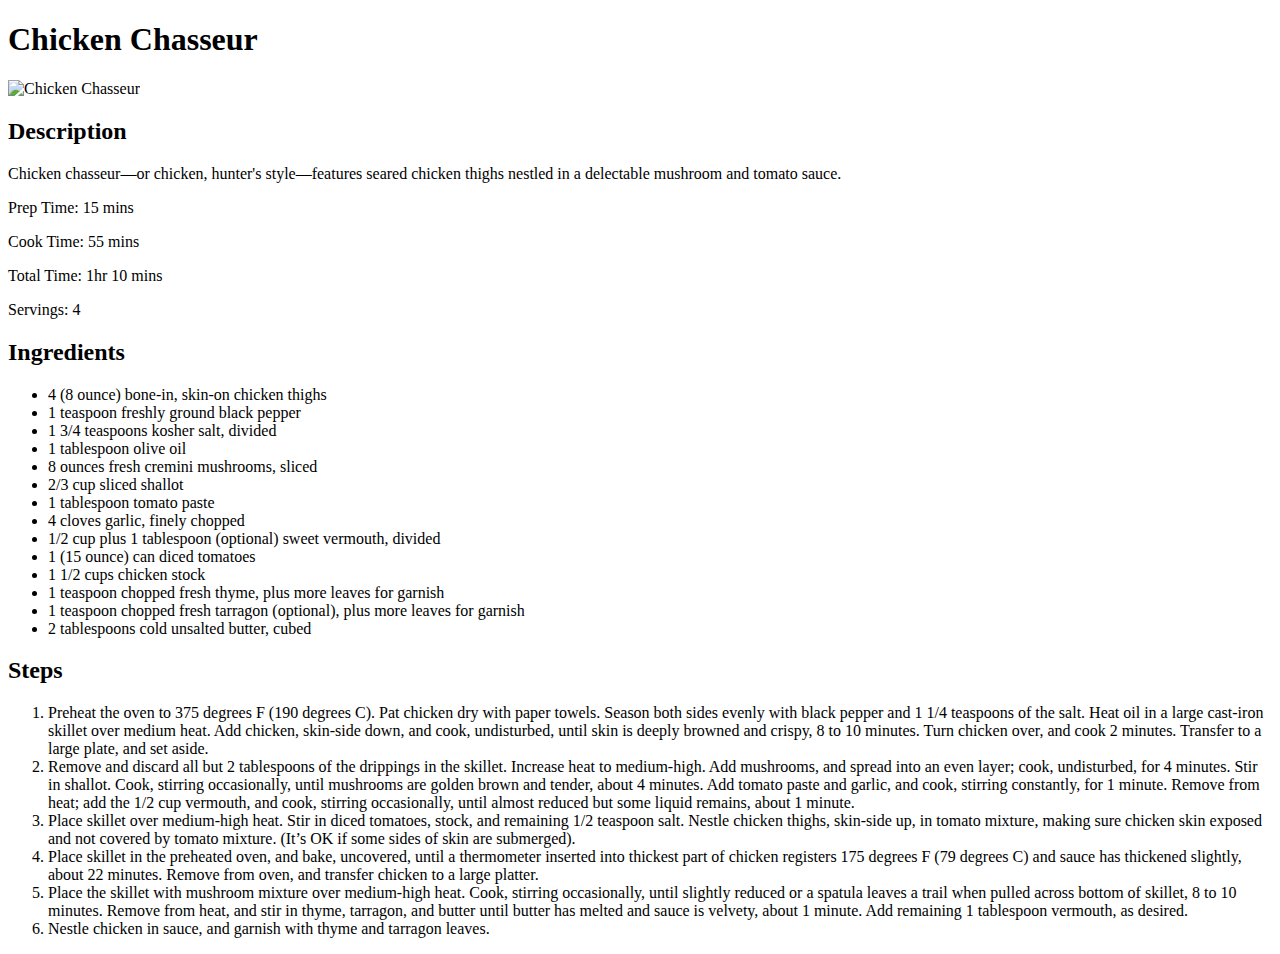
==== recipes/chickenc.html @ 50bd2013 "build: html for index and 3 recipes" ====
<!DOCTYPE html>
<html lang="en">
<head>
    <meta charset="UTF-8">
    <meta name="viewport" content="width=device-width, initial-scale=1.0">
    <title>Document</title>
</head>
<body>
    <h1>Chicken Chasseur</h1>
    <img src="https://www.allrecipes.com/thmb/OjyFOP18nHsOOvt5DHB52NN_Ous=/750x0/filters:no_upscale():max_bytes(150000):strip_icc():format(webp)/8679017-chicken-chasseur-ddmfs-2715-beauty-4x3-f5126ed25c6843beba9289e816d3c880.jpg" rel="noopener noreferrer" alt="Chicken Chasseur">
    
    <h2>Description</h2>
    <p>Chicken chasseur—or chicken, hunter's style—features seared chicken thighs nestled in a delectable mushroom and tomato sauce.</p>
    <p>Prep Time: 15 mins</p>
    <p>Cook Time: 55 mins</p>
    <p>Total Time: 1hr 10 mins</p>
    <p>Servings: 4</p>
    
    <h2>Ingredients</h2>
    <ul>
        <li>4 (8 ounce) bone-in, skin-on chicken thighs</li>
        <li>1 teaspoon freshly ground black pepper</li>
        <li>1 3/4 teaspoons kosher salt, divided</li>
        <li>1 tablespoon olive oil</li>
        <li>8 ounces fresh cremini mushrooms, sliced</li>
        <li>2/3 cup sliced shallot</li>
        <li>1 tablespoon tomato paste</li>
        <li>4 cloves garlic, finely chopped</li>
        <li>1/2 cup plus 1 tablespoon (optional) sweet vermouth, divided</li>
        <li>1 (15 ounce) can diced tomatoes</li>
        <li>1 1/2 cups chicken stock</li>
        <li>1 teaspoon chopped fresh thyme, plus more leaves for garnish</li>
        <li>1 teaspoon chopped fresh tarragon (optional), plus more leaves for garnish</li>
        <li>2 tablespoons cold unsalted butter, cubed</li>
    </ul>

    <h2>Steps</h2>
    <ol>
        <li>Preheat the oven to 375 degrees F (190 degrees C). Pat chicken dry with paper towels. Season both sides evenly with black pepper and 1 1/4 teaspoons of the salt. Heat oil in a large cast-iron skillet over medium heat. Add chicken, skin-side down, and cook, undisturbed, until skin is deeply browned and crispy, 8 to 10 minutes. Turn chicken over, and cook 2 minutes. Transfer to a large plate, and set aside.</li>
        <li>Remove and discard all but 2 tablespoons of the drippings in the skillet. Increase heat to medium-high. Add mushrooms, and spread into an even layer; cook, undisturbed, for 4 minutes. Stir in shallot. Cook, stirring occasionally, until mushrooms are golden brown and tender, about 4 minutes. Add tomato paste and garlic, and cook, stirring constantly, for 1 minute. Remove from heat; add the 1/2 cup vermouth, and cook, stirring occasionally, until almost reduced but some liquid remains, about 1 minute.</li>
        <li>Place skillet over medium-high heat. Stir in diced tomatoes, stock, and remaining 1/2 teaspoon salt. Nestle chicken thighs, skin-side up, in tomato mixture, making sure chicken skin exposed and not covered by tomato mixture. (It’s OK if some sides of skin are submerged).</li>
        <li>Place skillet in the preheated oven, and bake, uncovered, until a thermometer inserted into thickest part of chicken registers 175 degrees F (79 degrees C) and sauce has thickened slightly, about 22 minutes. Remove from oven, and transfer chicken to a large platter.</li>
        <li>Place the skillet with mushroom mixture over medium-high heat. Cook, stirring occasionally, until slightly reduced or a spatula leaves a trail when pulled across bottom of skillet, 8 to 10 minutes. Remove from heat, and stir in thyme, tarragon, and butter until butter has melted and sauce is velvety, about 1 minute. Add remaining 1 tablespoon vermouth, as desired.</li>
        <li>Nestle chicken in sauce, and garnish with thyme and tarragon leaves.</li>
    </ol>
</body>
</html>
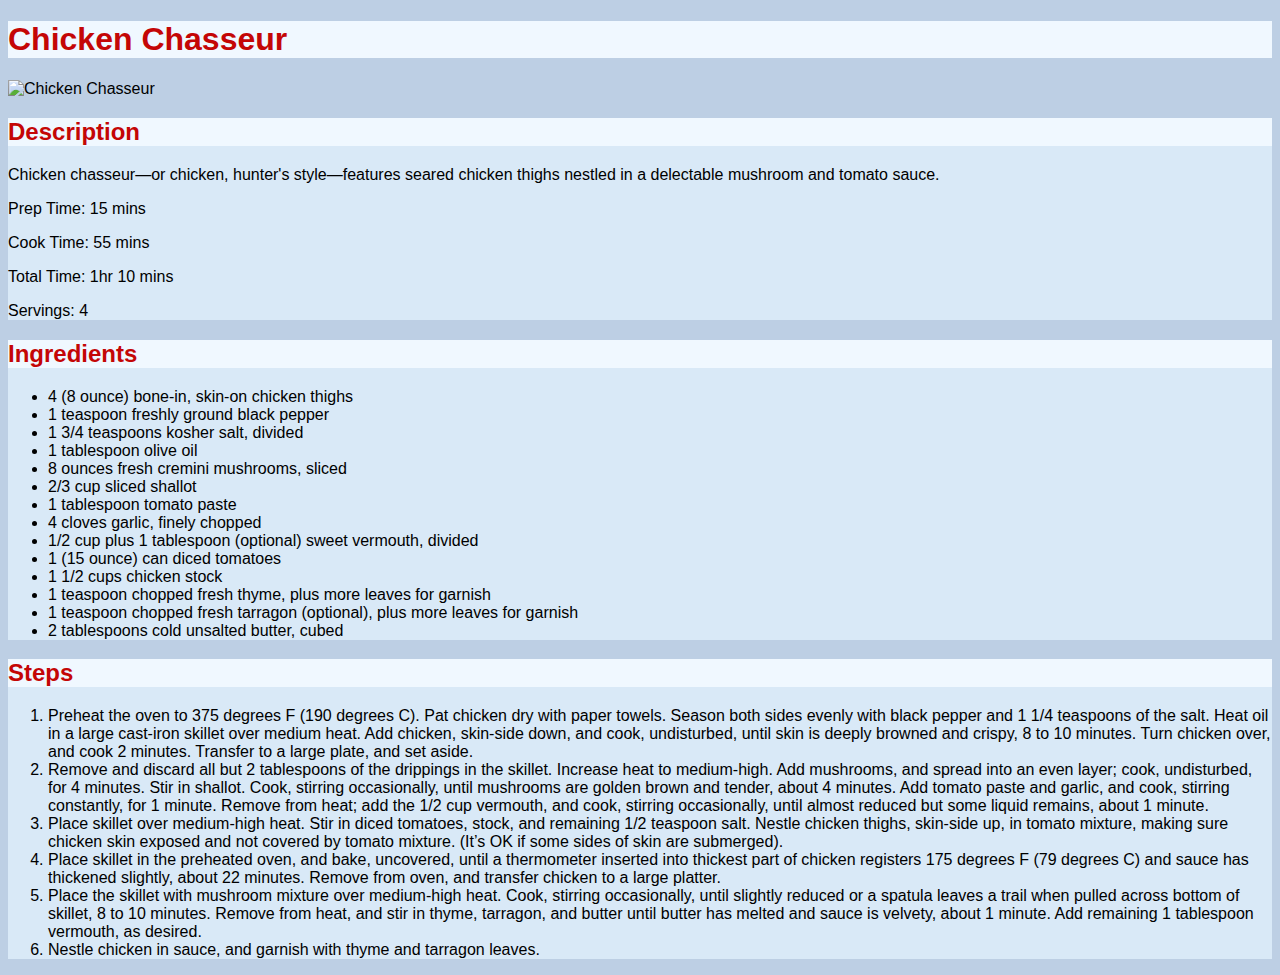
==== commit 0af05e7f: "build css" ====
--- a/recipes/chickenc.html
+++ b/recipes/chickenc.html
@@ -4,44 +4,56 @@
     <meta charset="UTF-8">
     <meta name="viewport" content="width=device-width, initial-scale=1.0">
     <title>Document</title>
+    <link rel="stylesheet" href="./chic.css">
 </head>
-<body>
+<body id="all">
     <h1>Chicken Chasseur</h1>
-    <img src="https://www.allrecipes.com/thmb/OjyFOP18nHsOOvt5DHB52NN_Ous=/750x0/filters:no_upscale():max_bytes(150000):strip_icc():format(webp)/8679017-chicken-chasseur-ddmfs-2715-beauty-4x3-f5126ed25c6843beba9289e816d3c880.jpg" rel="noopener noreferrer" alt="Chicken Chasseur">
+    <img id="imge" src="https://www.allrecipes.com/thmb/OjyFOP18nHsOOvt5DHB52NN_Ous=/750x0/filters:no_upscale():max_bytes(150000):strip_icc():format(webp)/8679017-chicken-chasseur-ddmfs-2715-beauty-4x3-f5126ed25c6843beba9289e816d3c880.jpg" rel="noopener noreferrer" alt="Chicken Chasseur">
     
-    <h2>Description</h2>
-    <p>Chicken chasseur—or chicken, hunter's style—features seared chicken thighs nestled in a delectable mushroom and tomato sauce.</p>
-    <p>Prep Time: 15 mins</p>
-    <p>Cook Time: 55 mins</p>
-    <p>Total Time: 1hr 10 mins</p>
-    <p>Servings: 4</p>
     
-    <h2>Ingredients</h2>
-    <ul>
-        <li>4 (8 ounce) bone-in, skin-on chicken thighs</li>
-        <li>1 teaspoon freshly ground black pepper</li>
-        <li>1 3/4 teaspoons kosher salt, divided</li>
-        <li>1 tablespoon olive oil</li>
-        <li>8 ounces fresh cremini mushrooms, sliced</li>
-        <li>2/3 cup sliced shallot</li>
-        <li>1 tablespoon tomato paste</li>
-        <li>4 cloves garlic, finely chopped</li>
-        <li>1/2 cup plus 1 tablespoon (optional) sweet vermouth, divided</li>
-        <li>1 (15 ounce) can diced tomatoes</li>
-        <li>1 1/2 cups chicken stock</li>
-        <li>1 teaspoon chopped fresh thyme, plus more leaves for garnish</li>
-        <li>1 teaspoon chopped fresh tarragon (optional), plus more leaves for garnish</li>
-        <li>2 tablespoons cold unsalted butter, cubed</li>
-    </ul>
+        
+    <div class="cont">
+        <h2>Description</h2>
+        <p>Chicken chasseur—or chicken, hunter's style—features seared chicken thighs nestled in a delectable mushroom and tomato sauce.</p>
+        <p>Prep Time: 15 mins</p>
+        <p>Cook Time: 55 mins</p>
+        <p>Total Time: 1hr 10 mins</p>
+        <p>Servings: 4</p>
+    </div>
 
-    <h2>Steps</h2>
-    <ol>
-        <li>Preheat the oven to 375 degrees F (190 degrees C). Pat chicken dry with paper towels. Season both sides evenly with black pepper and 1 1/4 teaspoons of the salt. Heat oil in a large cast-iron skillet over medium heat. Add chicken, skin-side down, and cook, undisturbed, until skin is deeply browned and crispy, 8 to 10 minutes. Turn chicken over, and cook 2 minutes. Transfer to a large plate, and set aside.</li>
-        <li>Remove and discard all but 2 tablespoons of the drippings in the skillet. Increase heat to medium-high. Add mushrooms, and spread into an even layer; cook, undisturbed, for 4 minutes. Stir in shallot. Cook, stirring occasionally, until mushrooms are golden brown and tender, about 4 minutes. Add tomato paste and garlic, and cook, stirring constantly, for 1 minute. Remove from heat; add the 1/2 cup vermouth, and cook, stirring occasionally, until almost reduced but some liquid remains, about 1 minute.</li>
-        <li>Place skillet over medium-high heat. Stir in diced tomatoes, stock, and remaining 1/2 teaspoon salt. Nestle chicken thighs, skin-side up, in tomato mixture, making sure chicken skin exposed and not covered by tomato mixture. (It’s OK if some sides of skin are submerged).</li>
-        <li>Place skillet in the preheated oven, and bake, uncovered, until a thermometer inserted into thickest part of chicken registers 175 degrees F (79 degrees C) and sauce has thickened slightly, about 22 minutes. Remove from oven, and transfer chicken to a large platter.</li>
-        <li>Place the skillet with mushroom mixture over medium-high heat. Cook, stirring occasionally, until slightly reduced or a spatula leaves a trail when pulled across bottom of skillet, 8 to 10 minutes. Remove from heat, and stir in thyme, tarragon, and butter until butter has melted and sauce is velvety, about 1 minute. Add remaining 1 tablespoon vermouth, as desired.</li>
-        <li>Nestle chicken in sauce, and garnish with thyme and tarragon leaves.</li>
-    </ol>
+    
+        
+    <div class="cont">
+        <h2>Ingredients</h2>
+        <ul>
+            <li>4 (8 ounce) bone-in, skin-on chicken thighs</li>
+            <li>1 teaspoon freshly ground black pepper</li>
+            <li>1 3/4 teaspoons kosher salt, divided</li>
+            <li>1 tablespoon olive oil</li>
+            <li>8 ounces fresh cremini mushrooms, sliced</li>
+            <li>2/3 cup sliced shallot</li>
+            <li>1 tablespoon tomato paste</li>
+            <li>4 cloves garlic, finely chopped</li>
+            <li>1/2 cup plus 1 tablespoon (optional) sweet vermouth, divided</li>
+            <li>1 (15 ounce) can diced tomatoes</li>
+            <li>1 1/2 cups chicken stock</li>
+            <li>1 teaspoon chopped fresh thyme, plus more leaves for garnish</li>
+            <li>1 teaspoon chopped fresh tarragon (optional), plus more leaves for garnish</li>
+            <li>2 tablespoons cold unsalted butter, cubed</li>
+        </ul>
+    </div>
+
+        
+    <div class="cont">
+        <h2>Steps</h2>
+        <ol>
+            <li>Preheat the oven to 375 degrees F (190 degrees C). Pat chicken dry with paper towels. Season both sides evenly with black pepper and 1 1/4 teaspoons of the salt. Heat oil in a large cast-iron skillet over medium heat. Add chicken, skin-side down, and cook, undisturbed, until skin is deeply browned and crispy, 8 to 10 minutes. Turn chicken over, and cook 2 minutes. Transfer to a large plate, and set aside.</li>
+            <li>Remove and discard all but 2 tablespoons of the drippings in the skillet. Increase heat to medium-high. Add mushrooms, and spread into an even layer; cook, undisturbed, for 4 minutes. Stir in shallot. Cook, stirring occasionally, until mushrooms are golden brown and tender, about 4 minutes. Add tomato paste and garlic, and cook, stirring constantly, for 1 minute. Remove from heat; add the 1/2 cup vermouth, and cook, stirring occasionally, until almost reduced but some liquid remains, about 1 minute.</li>
+            <li>Place skillet over medium-high heat. Stir in diced tomatoes, stock, and remaining 1/2 teaspoon salt. Nestle chicken thighs, skin-side up, in tomato mixture, making sure chicken skin exposed and not covered by tomato mixture. (It’s OK if some sides of skin are submerged).</li>
+            <li>Place skillet in the preheated oven, and bake, uncovered, until a thermometer inserted into thickest part of chicken registers 175 degrees F (79 degrees C) and sauce has thickened slightly, about 22 minutes. Remove from oven, and transfer chicken to a large platter.</li>
+            <li>Place the skillet with mushroom mixture over medium-high heat. Cook, stirring occasionally, until slightly reduced or a spatula leaves a trail when pulled across bottom of skillet, 8 to 10 minutes. Remove from heat, and stir in thyme, tarragon, and butter until butter has melted and sauce is velvety, about 1 minute. Add remaining 1 tablespoon vermouth, as desired.</li>
+            <li>Nestle chicken in sauce, and garnish with thyme and tarragon leaves.</li>
+        </ol>
+    </div>
 </body>
 </html>--- a/recipes/chic.css
+++ b/recipes/chic.css
@@ -0,0 +1,22 @@
+* {
+    font-family: sans-serif, "Times New Roman";
+}
+
+#all{
+    background-color: rgba(91, 136, 187, 0.404);
+}
+
+h1, h2{
+    color: rgb(196, 6, 6);
+    background-color: aliceblue;
+}
+
+.cont {
+    justify-content: center;
+    background-color: rgb(217, 233, 247);
+}
+
+#imge{
+    width: 75%;
+    max-width: fit-content;
+}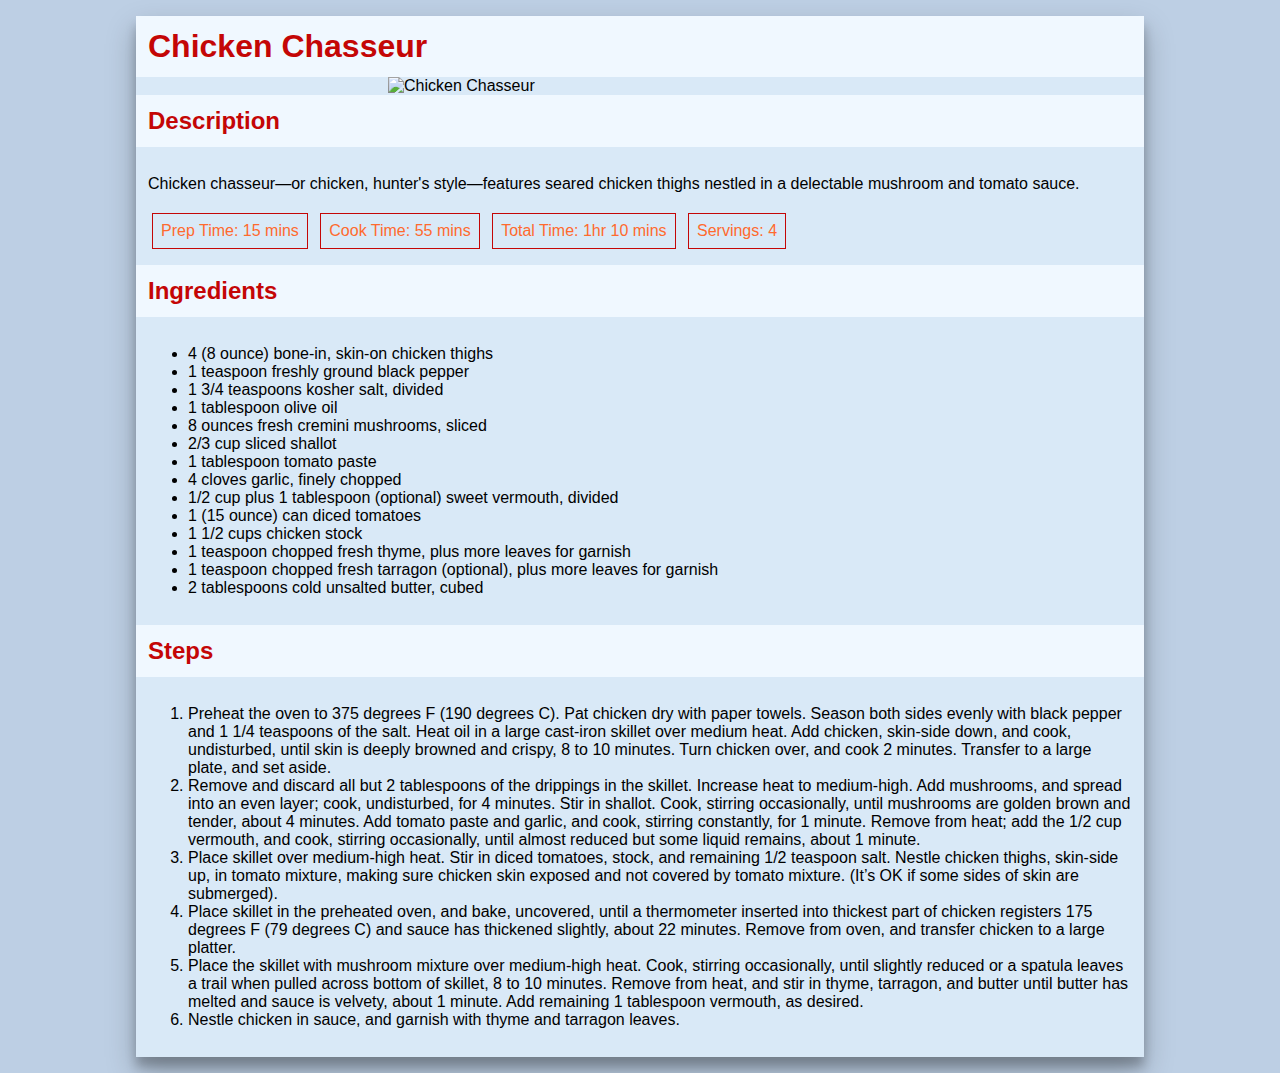
==== commit c523051d: "feat box and styles to css" ====
--- a/recipes/chickenc.html
+++ b/recipes/chickenc.html
@@ -4,27 +4,31 @@
     <meta charset="UTF-8">
     <meta name="viewport" content="width=device-width, initial-scale=1.0">
     <title>Document</title>
-    <link rel="stylesheet" href="./chic.css">
+    <link rel="stylesheet" href="./recipes.css">
 </head>
 <body id="all">
+<div id="container">
     <h1>Chicken Chasseur</h1>
-    <img id="imge" src="https://www.allrecipes.com/thmb/OjyFOP18nHsOOvt5DHB52NN_Ous=/750x0/filters:no_upscale():max_bytes(150000):strip_icc():format(webp)/8679017-chicken-chasseur-ddmfs-2715-beauty-4x3-f5126ed25c6843beba9289e816d3c880.jpg" rel="noopener noreferrer" alt="Chicken Chasseur">
+    <div id="imge">
+        <img class="chick" src="https://www.allrecipes.com/thmb/OjyFOP18nHsOOvt5DHB52NN_Ous=/750x0/filters:no_upscale():max_bytes(150000):strip_icc():format(webp)/8679017-chicken-chasseur-ddmfs-2715-beauty-4x3-f5126ed25c6843beba9289e816d3c880.jpg" rel="noopener noreferrer" alt="Chicken Chasseur">
+    </div>
     
-    
+    <h2>Description</h2>
+    <div class="cont">
         
-    <div class="cont">
-        <h2>Description</h2>
         <p>Chicken chasseur—or chicken, hunter's style—features seared chicken thighs nestled in a delectable mushroom and tomato sauce.</p>
-        <p>Prep Time: 15 mins</p>
-        <p>Cook Time: 55 mins</p>
-        <p>Total Time: 1hr 10 mins</p>
-        <p>Servings: 4</p>
+        <div id="ext">
+            <p>Prep Time: 15 mins</p>
+            <p>Cook Time: 55 mins</p>
+            <p>Total Time: 1hr 10 mins</p>
+            <p>Servings: 4</p>
+        </div>
     </div>
 
     
+    <h2>Ingredients</h2>
+    <div class="cont">
         
-    <div class="cont">
-        <h2>Ingredients</h2>
         <ul>
             <li>4 (8 ounce) bone-in, skin-on chicken thighs</li>
             <li>1 teaspoon freshly ground black pepper</li>
@@ -43,9 +47,9 @@
         </ul>
     </div>
 
+    <h2>Steps</h2>
+    <div class="cont">
         
-    <div class="cont">
-        <h2>Steps</h2>
         <ol>
             <li>Preheat the oven to 375 degrees F (190 degrees C). Pat chicken dry with paper towels. Season both sides evenly with black pepper and 1 1/4 teaspoons of the salt. Heat oil in a large cast-iron skillet over medium heat. Add chicken, skin-side down, and cook, undisturbed, until skin is deeply browned and crispy, 8 to 10 minutes. Turn chicken over, and cook 2 minutes. Transfer to a large plate, and set aside.</li>
             <li>Remove and discard all but 2 tablespoons of the drippings in the skillet. Increase heat to medium-high. Add mushrooms, and spread into an even layer; cook, undisturbed, for 4 minutes. Stir in shallot. Cook, stirring occasionally, until mushrooms are golden brown and tender, about 4 minutes. Add tomato paste and garlic, and cook, stirring constantly, for 1 minute. Remove from heat; add the 1/2 cup vermouth, and cook, stirring occasionally, until almost reduced but some liquid remains, about 1 minute.</li>
@@ -55,5 +59,6 @@
             <li>Nestle chicken in sauce, and garnish with thyme and tarragon leaves.</li>
         </ol>
     </div>
+</div>
 </body>
 </html>--- a/recipes/recipes.css
+++ b/recipes/recipes.css
@@ -0,0 +1,56 @@
+* {
+    font-family: sans-serif, "Times New Roman";
+}
+
+#all{
+    background-color: rgba(91, 136, 187, 0.404);
+}
+
+h1, h2{
+    color: rgb(196, 6, 6);
+    background-color: aliceblue;
+    padding: 12px;
+    margin: 0px;
+}
+
+.cont {
+    padding: 12px;
+    background-color: rgb(217, 233, 247);
+}
+
+#imge {
+    background-color: rgb(217, 233, 247);
+}
+
+#imge .pizza{
+    width: 40%;
+    display: block;
+    margin: 0 auto;
+}
+
+#imge .bpotatos{
+    width: 35%;
+    display: block;
+    margin: 0 auto;
+}
+
+#imge .chick {
+    width: 50%;
+    display: block;
+    margin: 0 auto;
+}
+
+
+#container {
+    margin: 16px 128px;
+    box-shadow: rgba(0, 0, 0, 0.25) 0px 14px 28px, rgba(0, 0, 0, 0.22) 0px 10px 10px;
+}
+
+#ext p{
+    display: inline-block;
+    border: 1px rgb(196, 6, 6);
+    border-style: solid ;
+    margin: 4px;
+    padding: 8px;
+    color: rgb(255, 106, 46);
+}